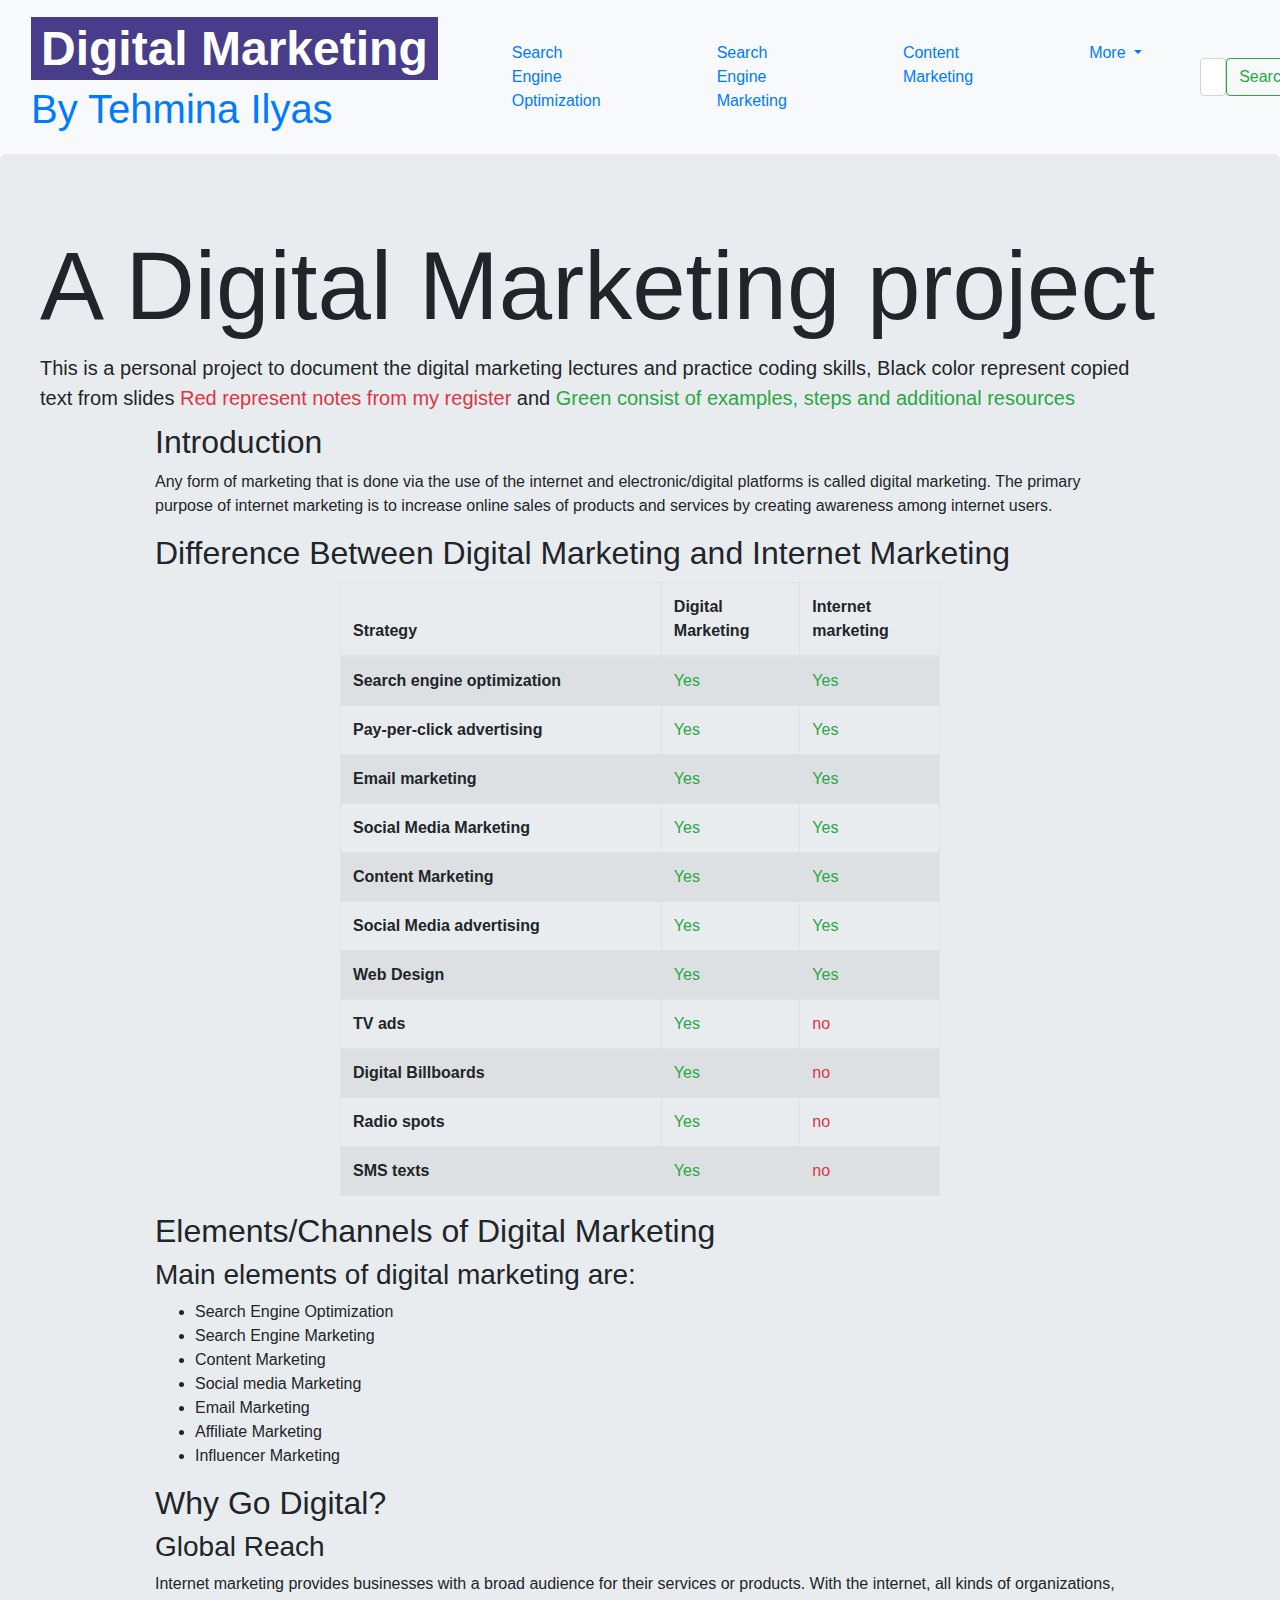
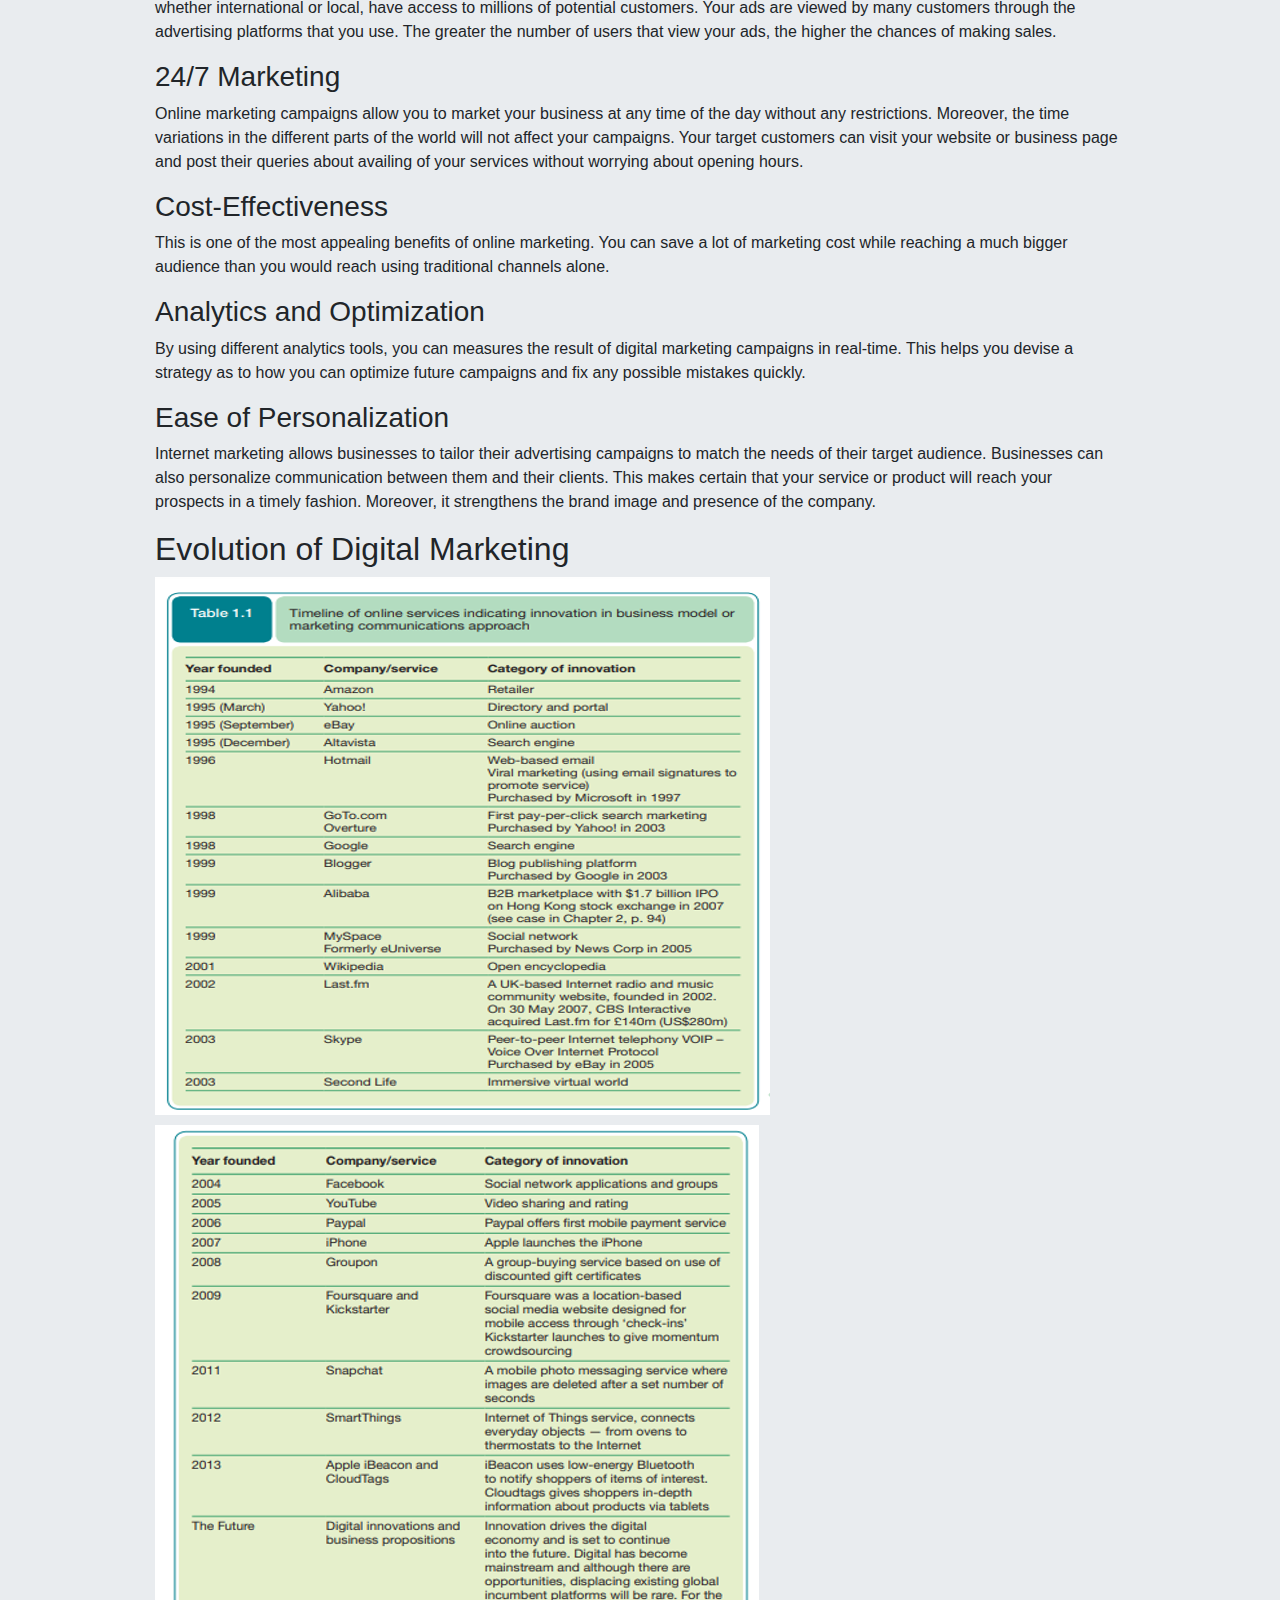
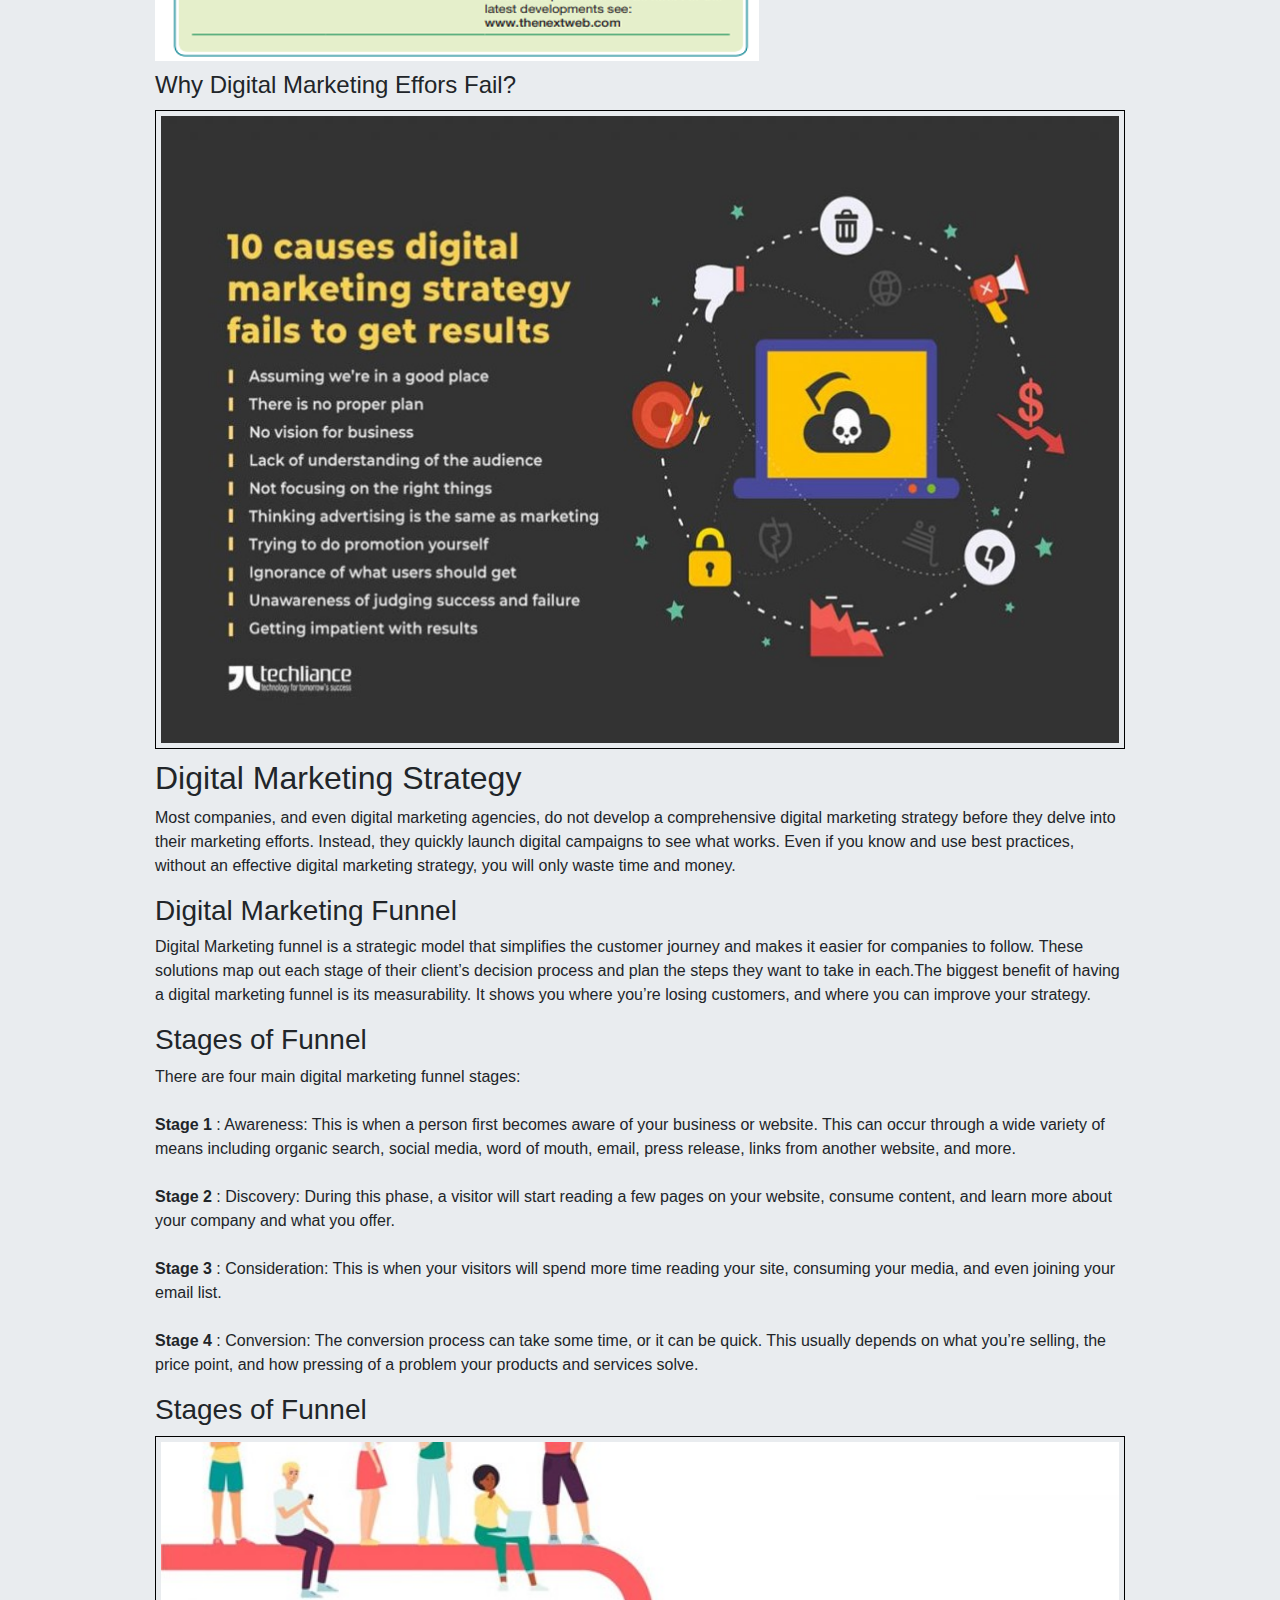
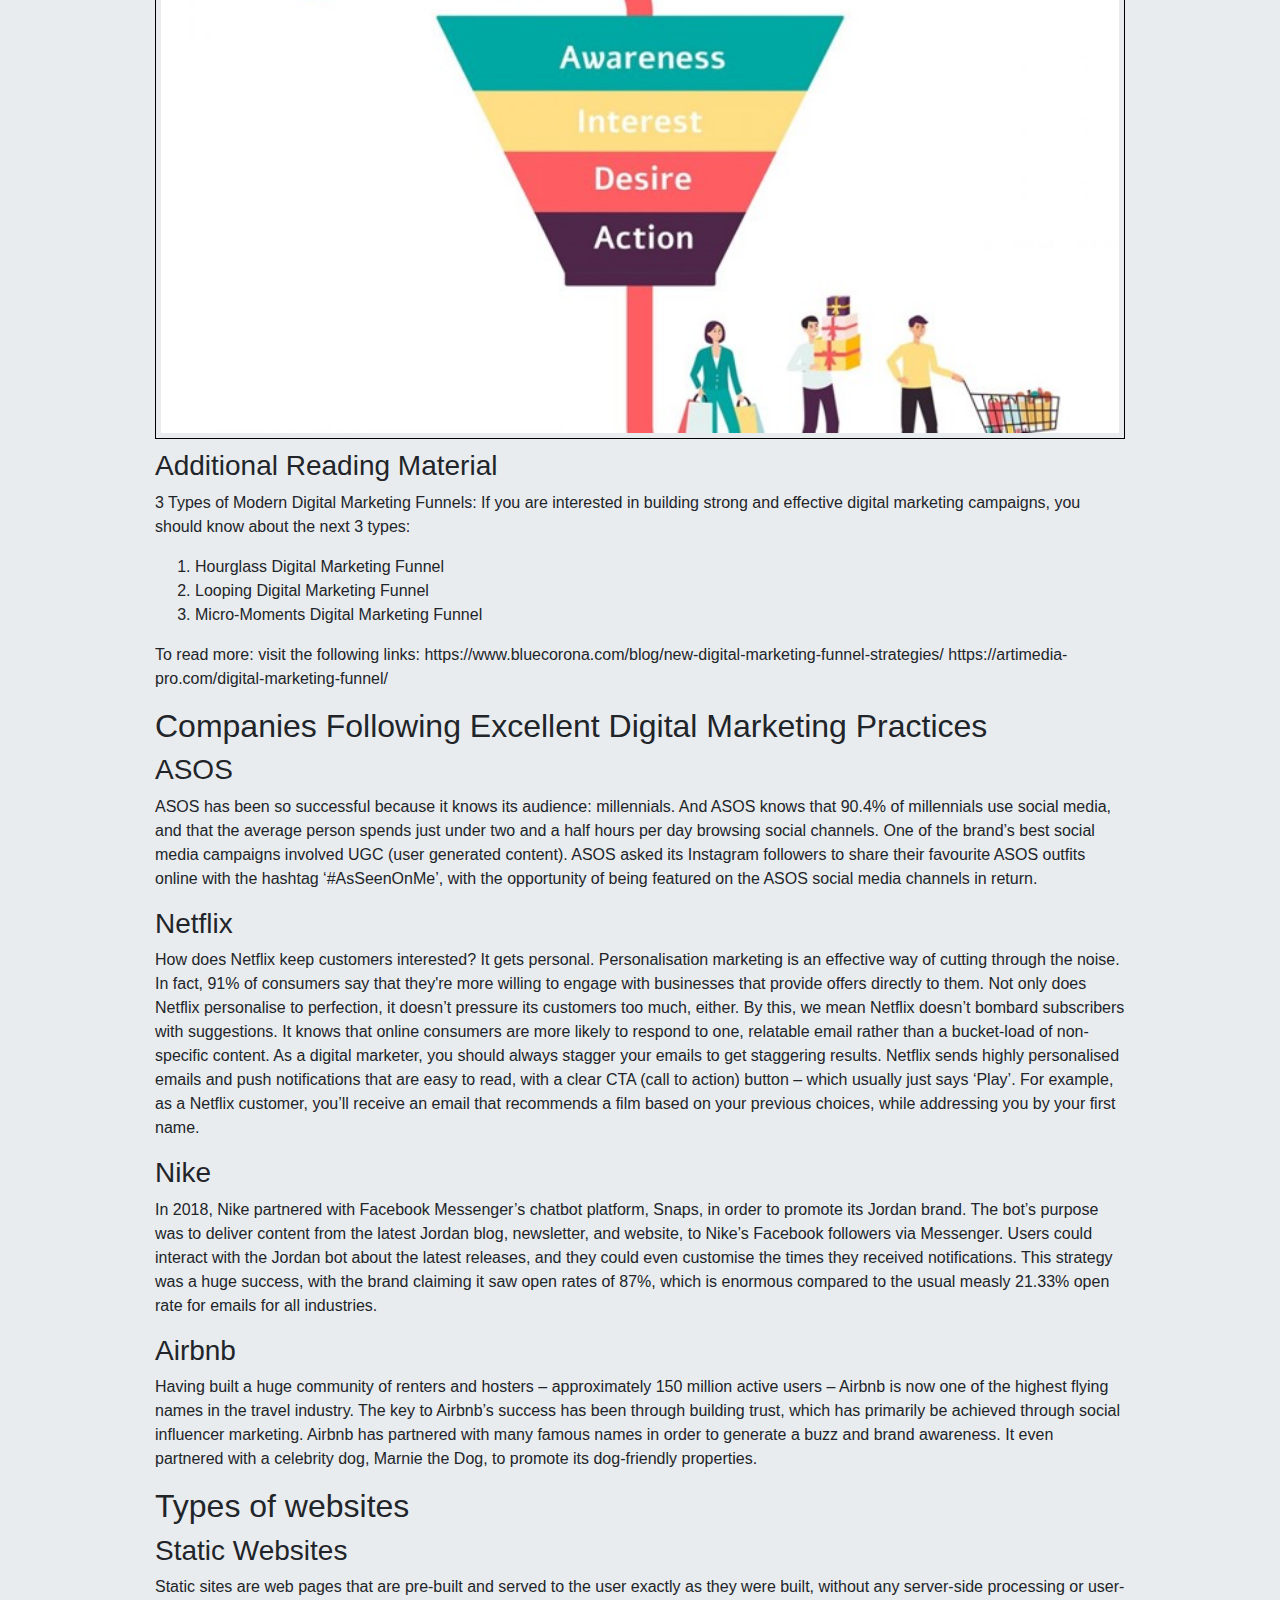
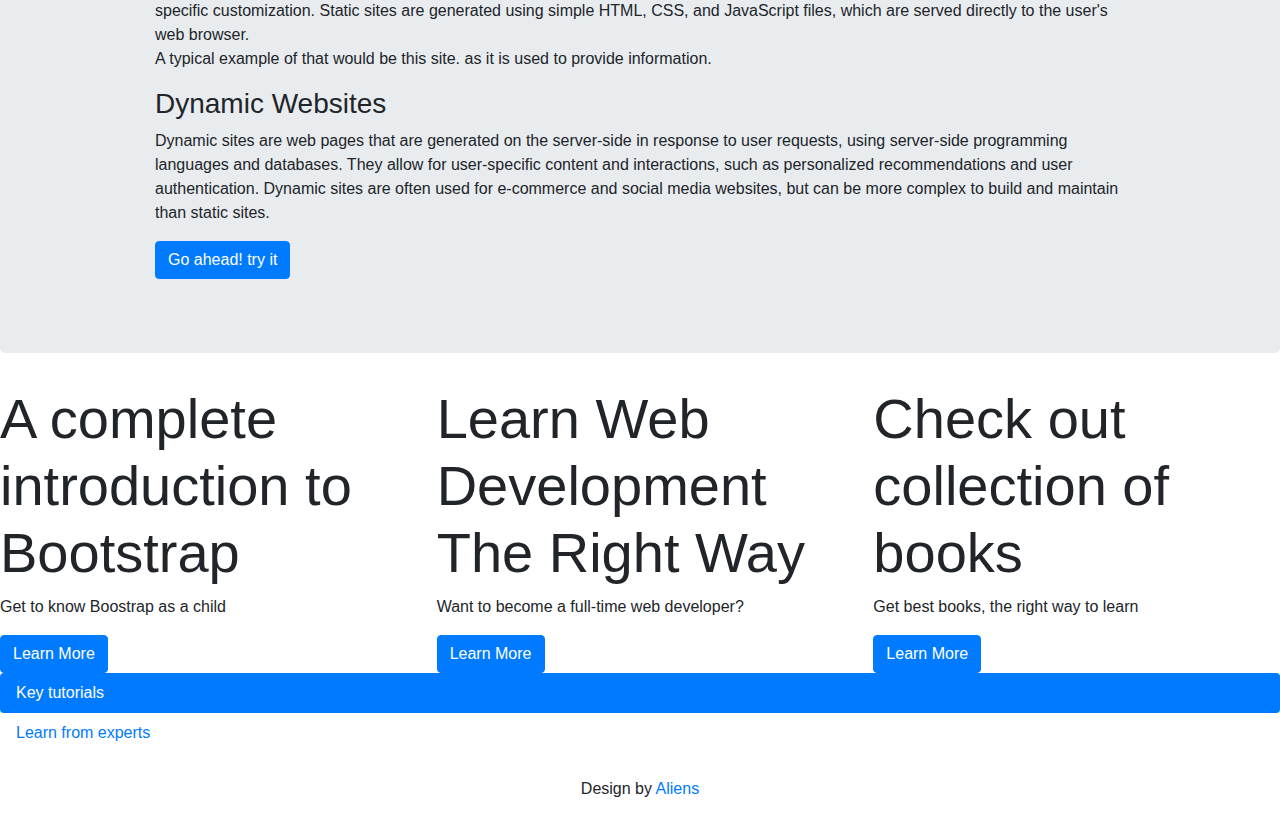
==== SEO.html @ 077355da "images and second page" ====
<!DOCTYPE html>
<html lang="en">
  <head>
      <link href="https://cdn.jsdelivr.net/npm/bootstrap@5.3.0-alpha3/dist/css/bootstrap.min.css" rel="stylesheet" integrity="sha384-KK94CHFLLe+nY2dmCWGMq91rCGa5gtU4mk92HdvYe+M/SXH301p5ILy+dN9+nJOZ" crossorigin="anonymous">
      <link rel="stylesheet" href="css/style.css">

  <!-- MENDATORY-->
      <meta charset="UTF-8"><!-- DEFINE CHAR ENCODING-->
      <meta name="title" content="Vincent van Gogh's early life"><!--TITLE FOR SEO-->
      <meta name="description" content="Early life of van Gogh as a budding painter"><!--DESC FOR SEO-->
      <meta name="keywords" content="Vincent, van Gogh, Dutch, painter, young, early life"><!--KEYWORDS BUT !!BEWARE!!-->
      <meta name="author" content="Deborah Anderson"><!-- AUTHOR FOR SEO-->
      <meta name="viewport" content="width=device-width, initial-scale=1.0"><!--MOBILE DEVICE COMP-->


  <!--  Essential META Tags SM Cards
      <meta property="og:title" content="European Travel Destinations">
      <meta property="og:type" content="article" />
      <meta property="og:image" content="http://euro-travel-example.com/thumbnail.jpg">
      <meta property="og:url" content="http://euro-travel-example.com/index.htm">
      <meta name="twitter:card" content="summary_large_image">
  -->
  <!-- TWITTER THEIR OWN DRUGS
      <meta name="twitter:title" content="European Travel Destinations ">
      <meta name="twitter:description" content=" Offering tour packages for individuals or groups.">
      <meta name="twitter:image" content=" http://euro-travel-example.com/thumbnail.jpg">
      <meta name="twitter:card" content="summary_large_image">
  -->
  <!--  Non-Essential, But Recommended 
      <meta property="og:description" content="Offering tour packages for individuals or groups.">
      <meta property="og:site_name" content="European Travel, Inc.">
      <meta name="twitter:image:alt" content="Alt text for image">
  -->
  <!--  Non-Essential, But Required for Analytics 
      <meta property="fb:app_id" content="your_app_id" />
      <meta name="twitter:site" content="@website-username">
  -->
      <link rel="stylesheet" href="https://stackpath.bootstrapcdn.com/bootstrap/4.3.1/css/bootstrap.min.css" integrity="sha384-ggOyR0iXCbMQv3Xipma34MD+dH/1fQ784/j6cY/iJTQUOhcWr7x9JvoRxT2MZw1T" crossorigin="anonymous">

          

          

          

      <title>Digital Marketing</title>
  </head>
  <body>
      <nav class="navbar navbar-expand-lg bg-body-tertiary bg-light" style="background-color: #e3f2fd;">

      <div class="container-fluid">
        <a class="navbar-brand" href="#"><h1><span class="logo">Digital Marketing</span> </br>By Tehmina Ilyas </h1></a>
        <button class="navbar-toggler" type="button" data-bs-toggle="collapse" data-bs-target="#navbarNavDropdown" aria-controls="navbarNavDropdown" aria-expanded="false" aria-label="Toggle navigation">
          <span class="navbar-toggler-icon"></span>
        </button>
        <div class="collapse navbar-collapse" id="navbarNavDropdown">
          <ul class="navbar-nav">
            <li class="nav-item">
              <a class="nav-link active" aria-current="page" href="#">Search Engine </br>Optimization</a>
            </li>
            <li class="nav-item">
              <a class="nav-link" href="#">Search Engine </br>Marketing</a>
            </li>
            <li class="nav-item">
              <a class="nav-link" href="#">Content Marketing</a>
            </li>
            <li class="nav-item dropdown">
              <a class="nav-link dropdown-toggle" href="#" role="button" data-bs-toggle="dropdown" aria-expanded="false">
                More
              </a>
              <ul class="dropdown-menu">
                <li><a class="dropdown-item" href="#">Social Media Marketing</a></li>
                <li><a class="dropdown-item" href="#">Email Marketing</a></li>
                <li><a class="dropdown-item" href="#">Affiliate Marketing</a></li>
                <li><a class="dropdown-item" href="#">Influencer Marketing</a></li>
                <li><a class="dropdown-item" href="#">Content Marketing</a></li>

              </ul>
            </li>
          </ul>
          <form class="d-flex" role="search">
              <input class="form-control me-2" type="search" placeholder="Search" aria-label="Search">
              <button class="btn btn-outline-success" type="submit">Search</button>
            </form>
        </div>
      </div>
    </nav>

    <!-- <nav class="navbar navbar-expand-lg navbar-dark bg-dark sticky-top" aria-label="Offcanvas navbar large">
      <div class="container-fluid">
        <a class="navbar-brand nav-link active" href="#"><h1><span class="logo">Digital Marketing</span> </br>By Tehmina Ilyas </h1></a>
        <button class="navbar-toggler" type="button" data-bs-toggle="offcanvas" data-bs-target="#offcanvasNavbar2" aria-controls="offcanvasNavbar2" aria-label="Toggle navigation">
          <span class="navbar-toggler-icon"></span>
        </button>
        <div class="offcanvas offcanvas-end text-bg-dark" tabindex="-1" id="offcanvasNavbar2" aria-labelledby="offcanvasNavbar2Label">
          <div class="offcanvas-header">
            <h5 class="offcanvas-title" id="offcanvasNavbar2Label">Offcanvas</h5>
            <button type="button" class="btn-close btn-close-white" data-bs-dismiss="offcanvas" aria-label="Close"></button>
          </div>
          <div class="offcanvas-body">
            <ul class="navbar-nav justify-content-end flex-grow-1 pe-3">
              <li class="nav-item">
                <a class="nav-link" aria-current="page" href="#">Search Engine </br>Optimization</a>
              </li>
              <li class="nav-item">
                <a class="nav-link" href="#">Search Engine </br>Marketing</a>
              </li>
              <li class="nav-item dropdown">
                <a class="nav-link dropdown-toggle" href="#" role="button" data-bs-toggle="dropdown" aria-expanded="false">
                  More
                </a>
                <ul class="dropdown-menu">
                  <li><a class="dropdown-item" href="#">Social Media Marketing</a></li>
                <li><a class="dropdown-item" href="#">Email Marketing</a></li>
                <li><a class="dropdown-item" href="#">Affiliate Marketing</a></li>
                <li><a class="dropdown-item" href="#">Influencer Marketing</a></li>
                <li><a class="dropdown-item" href="#">Content Marketing</a></li>
                </ul>
              </li>
            </ul>
            <form class="d-flex mt-3 mt-lg-0" role="search">
              <input class="form-control me-2" type="search" placeholder="Search" aria-label="Search">
              <button class="btn btn-outline-success" type="submit">Search</button>
            </form>
          </div>
        </div>
      </div>
    </nav> -->

    <div class="jumbotron bg-dark-subtle introductions" >
        <h1 class="display-1 main-heading" >A Digital Marketing project</h1>
        <p class="lead fw-light main-heading"  >This is a personal project to document the digital marketing lectures and practice coding skills, <b> Black</b> color represent copied</br> text from slides <span class="text-danger"><b>Red</b> represent notes from my register</span> and <span class="text-success"><b>Green</b> consist of examples, steps and additional resources</span></p>
        <section class="introduction text-xl-left container-fluid" id="introduction">
            <h2>Introduction</h2>
            <p>Any form of marketing that is done via the use of the internet and electronic/digital platforms is called digital marketing. The primary purpose of internet marketing is to increase online sales of products and services by creating awareness among internet users.
            </p>
            <!--Image section from slides-->
            <h2>Difference Between Digital Marketing and Internet Marketing</h2>
    <!-- <table class="table text-wrap"   > -->
        <table class="table table-bordered table-striped" style="width: 600px;">

      <thead>
        <tr>
          <th scope="col">Strategy</th>
          <th scope="col">Digital </br>Marketing</th>
          <th scope="col">Internet </br>marketing</th>
        </tr>
      </thead>
      <tbody>
        <tr>
            <th scope="row">Search engine optimization</th>
            <td class="text-success">Yes</td>
            <td class="text-success">Yes</td>
          </tr>
        <tr>
          <th scope="row">Pay-per-click advertising</th>
          <td class="text-success">Yes</td>
            <td class="text-success">Yes</td>
        </tr>
        <tr>
            <th scope="row">Email marketing</th>
            <td class="text-success">Yes</td>
            <td class="text-success">Yes</td>
          </tr>
          <tr>
            <th scope="row">Social Media Marketing</th>
            <td class="text-success">Yes</td>
            <td class="text-success">Yes</td>
          </tr><tr>
            <th scope="row">Content Marketing</th>
            <td class="text-success">Yes</td>
            <td class="text-success">Yes</td>
          </tr><tr>
            <th scope="row">Social Media advertising</th>
            <td class="text-success">Yes</td>
            <td class="text-success">Yes</td>
          </tr><tr>
            <th scope="row">Web Design</th>
            <td class="text-success">Yes</td>
            <td class="text-success">Yes</td>
          </tr><tr>
            <th scope="row">TV ads</th>
            <td class="text-success">Yes</td>
            <td class="text-danger">no</td>
          </tr><tr>
            <th scope="row">Digital Billboards</th>
            <td class="text-success">Yes</td>
            <td class="text-danger">no</td>
          </tr><tr>
            <th scope="row">Radio spots</th>
            <td class="text-success">Yes</td>
            <td class="text-danger">no</td>
          </tr><tr>
            <th scope="row">SMS texts</th>
            <td class="text-success">Yes</td>
            <td class="text-danger">no</td>
          </tr>
      </tbody>
    </table>
      <h2>Elements/Channels of Digital Marketing </h2>
        <h3>Main elements of digital marketing are:</h3>
          <ul>
            <li>Search Engine Optimization</li>
            <li>Search Engine Marketing</li>
            <li>Content Marketing</li>
            <li>Social media Marketing</li>
            <li>Email Marketing</li>
            <li>Affiliate Marketing</li>
            <li>Influencer Marketing</li>
          </ul>
      <h2>Why Go Digital?</h2>
        <h3>Global Reach</h3>
          <p>Internet marketing provides businesses with a broad audience for their services or products. With the internet, all kinds of organizations, whether international or local, have access to millions of potential customers. Your ads are viewed by many customers through the advertising platforms that you use. The greater the number of users that view your ads, the higher the chances of making sales.</p>
        <h3>24/7 Marketing</h3>
          <p>Online marketing campaigns allow you to market your business at any time of the day without any restrictions. Moreover, the time variations in the different parts of the world will not affect your campaigns. Your target customers can visit your website or business page and post their queries about availing of your services without worrying about opening hours.</p> 
        <h3>Cost-Effectiveness</h3>
          <p>This is one of the most appealing benefits of online marketing. You can save a lot of marketing cost while reaching a much bigger audience than you would reach using traditional channels alone.</p>
        <h3>Analytics and Optimization</h3>
          <p>By using different analytics tools, you can measures the result of digital marketing campaigns in real-time. This helps you devise a strategy as to how you can optimize future campaigns and fix any possible mistakes quickly. </p>
        <h3>Ease of Personalization</h3>
          <p>Internet marketing allows businesses to tailor their advertising campaigns to match the needs of their target audience. Businesses can also personalize communication between them and their clients. This makes certain that your service or product will reach your prospects in a timely fashion. Moreover, it strengthens the brand image and presence of the company.</p>
       <h2>Evolution of Digital Marketing</h2>
       <img src="img/evolution1.png"  class="rounded-3 img-fluid text-center" alt="..."><img src="img/evolution 2.png" class="rounded-3 img-fluid text-center" style="margin: 10px 0;" alt="...">
       <h4>Why Digital Marketing Effors Fail?</h4>
       <img  src="img/causes of digital marketing failure.jpg"  class="center align-items-center rounded-3 text-center img-fluid" alt="...">
       <h2>Digital Marketing Strategy </h2>
          <p>Most companies, and even digital marketing agencies, do not develop a comprehensive digital marketing strategy before they delve into their marketing efforts. Instead, they quickly launch digital campaigns to see what works. Even if you know and use best practices, without an effective digital marketing strategy, you will only waste time and money.</p>
        <h3>Digital Marketing Funnel</h3>
          <p>Digital Marketing funnel is a strategic model that simplifies the customer journey and makes it easier for companies to follow. These solutions map out each stage of their client’s decision process and plan the steps they want to take in each.The biggest benefit of having a digital marketing funnel is its measurability. It shows you where you’re losing customers, and where you can improve your strategy.</p>
        <h3>Stages of Funnel</h3>
          <p>There are four main digital marketing funnel stages:
          <br><br>
          <b> Stage 1 </b> : Awareness: This is when a person first becomes aware of your business or website. This can occur through a wide variety of means including organic search, social media, word of mouth, email, press release, links from another website, and more.
          <br><br>
          <b> Stage 2 </b> : Discovery: During this phase, a visitor will start reading a few pages on your website, consume content, and learn more about your company and what you offer. 
          <br><br>
          <b> Stage 3 </b> : Consideration: This is when your visitors will spend more time reading your site, consuming your media, and even joining your email list.
          <br><br>
          <b> Stage 4 </b> : Conversion: The conversion process can take some time, or it can be quick. This usually depends on what you’re selling, the price point, and how pressing of a problem your products and services solve.
          </p>
        <h3>Stages of Funnel</h3>
        <img src="img/funnel.jpg"  class="center align-items-center rounded-3 img-fluid text-center" alt="">
        <h3>Additional Reading Material</h3>
          <p>3 Types of Modern Digital Marketing Funnels: If you are interested in building strong and effective digital marketing campaigns, you should know about the next 3 types:
            <ol>
              <li>Hourglass Digital Marketing Funnel</li>
              <li>Looping Digital Marketing Funnel</li>
              <li>Micro-Moments Digital Marketing Funnel</li>
            </ol>
          To read more: visit the following links: 
          https://www.bluecorona.com/blog/new-digital-marketing-funnel-strategies/ 
          https://artimedia-pro.com/digital-marketing-funnel/ </p>
      <h2>Companies Following Excellent Digital Marketing Practices</h2>
        <h3>ASOS</h3>
          <p>ASOS has been so successful because it knows its audience: millennials. And ASOS knows that 90.4% of millennials use social media, and that the average person spends just under two and a half hours per day browsing social channels. One of the brand’s best social media campaigns involved UGC (user generated content). ASOS asked its Instagram followers to share their favourite ASOS outfits online with the hashtag ‘#AsSeenOnMe’, with the opportunity of being featured on the ASOS social media channels in return.</p>
        <h3>Netflix</h3>
          <p>How does Netflix keep customers interested? It gets personal. Personalisation marketing is an effective way of cutting through the noise. In fact, 91% of consumers say that they're more willing to engage with businesses that provide offers directly to them. Not only does Netflix personalise to perfection, it doesn’t pressure its customers too much, either. By this, we mean Netflix doesn’t bombard subscribers with suggestions. It knows that online consumers are more likely to respond to one, relatable email rather than a bucket-load of non-specific content. As a digital marketer, you should always stagger your emails to get staggering results. Netflix sends highly personalised emails and push notifications that are easy to read, with a clear CTA (call to action) button – which usually just says ‘Play’. For example, as a Netflix customer, you’ll receive an email that recommends a film based on your previous choices, while addressing you by your first name.</p>
        <h3>Nike</h3>
          <p>In 2018, Nike partnered with Facebook Messenger’s chatbot platform, Snaps, in order to promote its Jordan brand. The bot’s purpose was to deliver content from the latest Jordan blog, newsletter, and website, to Nike’s Facebook followers via Messenger. Users could interact with the Jordan bot about the latest releases, and they could even customise the times they received notifications. This strategy was a huge success, with the brand claiming it saw open rates of 87%, which is enormous compared to the usual measly 21.33% open rate for emails for all industries. </p>
        <h3>Airbnb</h3>
          <p> Having built a huge community of renters and hosters – approximately 150 million active users – Airbnb is now one of the highest flying names in the travel industry. The key to Airbnb’s success has been through building trust, which has primarily be achieved through social influencer marketing. Airbnb has partnered with many famous names in order to generate a buzz and brand awareness. It even partnered with a celebrity dog, Marnie the Dog, to promote its dog-friendly properties. </p>
        
      <h2>Types of websites</h2>
        <h3>Static Websites</h3>
          <p>Static sites are web pages that are pre-built and served to the user exactly as they were built, without any server-side processing or user-specific customization. Static sites are generated using simple HTML, CSS, and JavaScript files, which are served directly to the user's web browser.
          <br>A typical example of that would be this site. as it is used to provide information.</p>
        <h3>Dynamic Websites</h3>
          <p>Dynamic sites are web pages that are generated on the server-side in response to user requests, using server-side programming languages and databases. They allow for user-specific content and interactions, such as personalized recommendations and user authentication. Dynamic sites are often used for e-commerce and social media websites, but can be more complex to build and maintain than static sites.</p>
          <button type="button" class="btn btn-primary" data-bs-toggle="modal" data-bs-target="#exampleModal">Go ahead! try it
          </button>
    </section>
    </div>
  <!-- <! — nested columns → -->
  <div class="row">
  <!-- <! — first nested column → -->
  <div class="col-md">
    <h3 class="display-4">A complete introduction to Bootstrap</h3>
  <p>
  Get to know Boostrap as a child
  </p>
  <a href="#" class='btn btn-primary'>Learn More</a>
  </div>
  <!-- <! — second nested column → -->
  <div class='col-md'>
  <h3 class='display-4'>Learn Web Development The Right Way</h3>
  <p>
  Want to become a full-time web developer?
  </p>
  <a href='#' class='btn btn-primary'>Learn More</a>
  </div>
  <!-- <! — third nested column → -->
  <div class='col-md'>
  <h3 class='display-4'>Check out collection of books</h3>
  <p>
  Get best books, the right way to learn
  </p>
  <a href='#' class='btn btn-primary'>Learn More</a>
  </div>
  </div>

  <ul class='nav nav-pills flex-column'>
      <li class=”nav-item”>
      <a class='nav-link active' href='#'>Key tutorials</a>
      </li>
      <li class='nav-item'>
      <a class='nav-link' href='#''>Learn from experts</a>
      </li>
      <!-- <!—- more links -->
    </ul>

    <footer class="container mt-4">
      <div class="row">
      <div class="col">
      <p class="text-center">Design by <a href="#">Aliens</a></p>
      </div>
      </div>
    </footer>



    <div class="modal fade" id="exampleModal" tabindex="-1" aria-labelledby="exampleModalLabel" aria-hidden="true">

    <div class="modal-dialog">
        <div class="modal-content">
          <div class="modal-header">
            <h5 class="modal-title">See! told you</h5>
            <button type="button" class="btn-close" data-bs-dismiss="modal" aria-label="Close"></button>
          </div>
          <div class="modal-body">
            <p>While you are here how about try this input elements</p>
            <form id="form" method="POST"  action="https://script.google.com/macros/s/AKfycbw_Alu7uqpLmqt9SzD5tSRueh3qlzCm1zr0C1YlCjNYVIawcorrEL-LL7xiwVidO9kQbg/exec">
              <div class="mb-3">
                <label for="exampleInputEmail1" class="form-label">Full Name</label>
                <input type="text" name="full-name" class="form-control" id="exampleInputEmail1" aria-describedby="emailHelp" placeholder="e.g. My name is John Wick.." required>
              </div>
              <div class="mb-3 form-check">
                <input type="checkbox" class="form-check-input" id="exampleCheck1">
                <label class="form-check-label" for="exampleCheck1">Check me out</label>
              </div>
              <button id="submit" type="submit" class="btn btn-primary">Submit</button>
            </form>
          </div>
          <div class="modal-footer">
            <button type="button" class="btn btn-secondary" data-bs-dismiss="modal">Close</button>
          </div>
        </div>
      </div>
    </div>

      <script src="https://cdn.jsdelivr.net/npm/@popperjs/core@2.11.7/dist/umd/popper.min.js" integrity="sha384-zYPOMqeu1DAVkHiLqWBUTcbYfZ8osu1Nd6Z89ify25QV9guujx43ITvfi12/QExE" crossorigin="anonymous"></script>
      <script src="https://cdn.jsdelivr.net/npm/bootstrap@5.3.0-alpha3/dist/js/bootstrap.min.js" integrity="sha384-Y4oOpwW3duJdCWv5ly8SCFYWqFDsfob/3GkgExXKV4idmbt98QcxXYs9UoXAB7BZ" crossorigin="anonymous">
      const myModal = document.getElementById('myModal')
          const myInput = document.getElementById('myInput')
          
          myModal.addEventListener('shown.bs.modal', () => {
            myInput.focus()
          })
          
          
          </script>

  <script>
      const form = document.querySelector("#form")
      const submitButton = document.querySelector("#submit")
      const scriptURL = 'https://script.google.com/macros/s/AKfycbwG9vCMBREFM4suhSiTdVPFu7-F-6JclKyZGGuKjFS-dqaZT6kKXS6r_15kub3YH2R5yw/exec'
  
      form.addEventListener('submit', e => {
        submitButton.disabled = true
        e.preventDefault()
        let requestBody = new FormData(form)
        fetch(scriptURL, { method: 'POST', body: requestBody})
          .then(response => {
            alert("Now click on the link below to check if it's visible there", response)
            submitButton.disabled = false
            })
          .catch(error => {
          alert('Error!', error.message)
            submitButton.disabled = false
  
          }
          )
      })
  </script>
  </body>
</html>
---- css/style.css ----
.logo {
    margin: 0;
    padding: 10px 25px;
    font-size: 1.2em;
    font-weight: 600;
    padding-bottom: 30px;
    font-family: 'Lucida Sans', 'Lucida Sans Regular', 'Lucida Grande', 'Lucida Sans Unicode', Geneva, Verdana, sans-serif;
    line-height: 1.5;
    color: white;
    background-color: darkslateblue;
    padding: 5px 10px;
        }

        h1 {
            font-size: 1.2em;
        }
        nav ul li {
            padding: 0 50px; 
        }

        .introduction {
            margin: 10px auto;
            max-width: 1000px;
            min-width: none;
            padding: 0 auto;
            
        }

        .center {
            display: block;
            margin-left: auto;
            margin-right: auto;
            margin-top: 10px;
            margin-bottom: 10px;
            width: 100%;
            padding: 5px;
            border: 1px solid black;
        }
.main-heading {
    margin: 10px auto;
    max-width: 1200px;
    min-width: none;
    padding: 0 auto;
}

table {
    margin: 10px auto;
    max-width: 600px;
    min-width: none;
    padding: 0 auto;
}
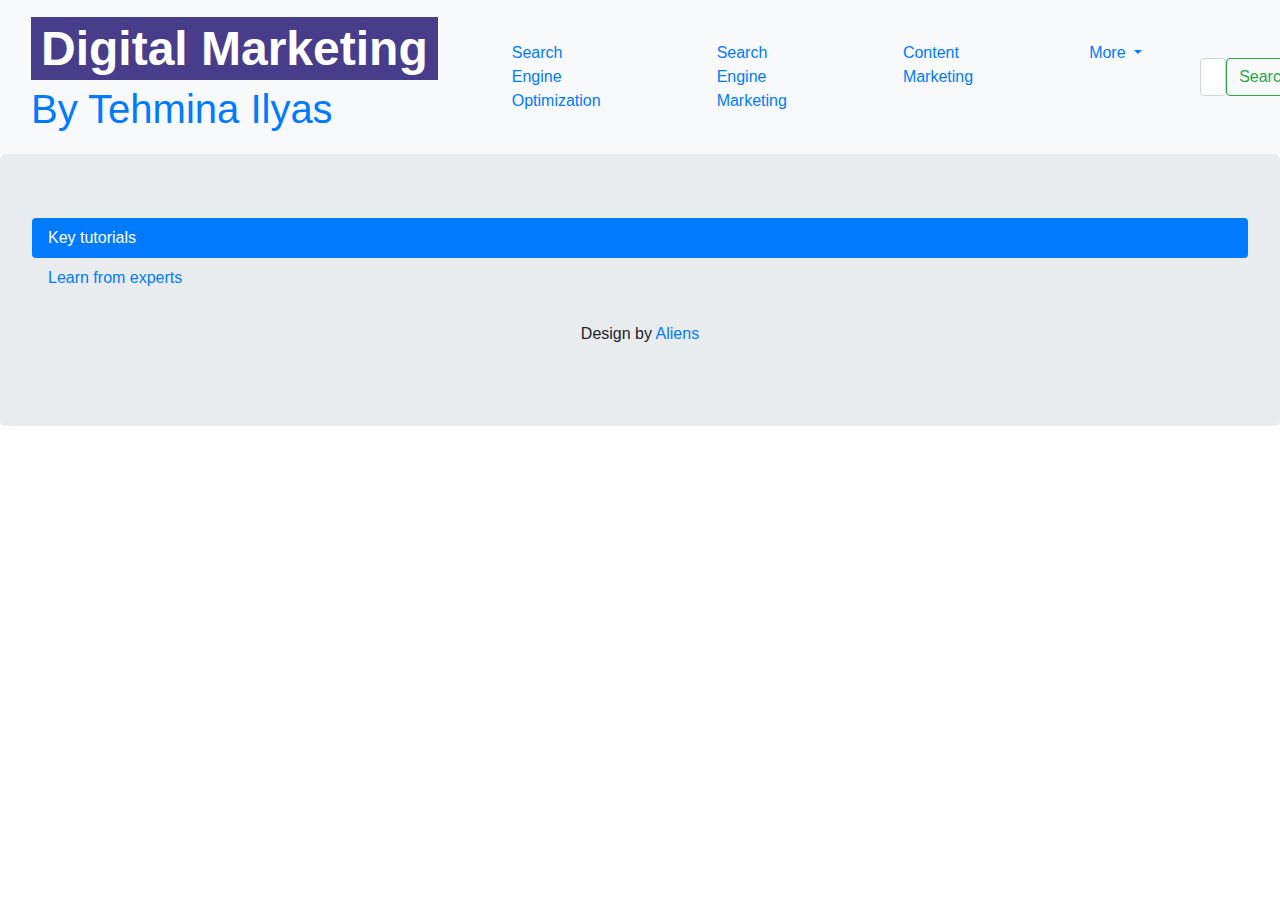
==== commit a06a7609: "changes to make it resposive" ====
--- a/SEO.html
+++ b/SEO.html
@@ -128,175 +128,7 @@
     </nav> -->
 
     <div class="jumbotron bg-dark-subtle introductions" >
-        <h1 class="display-1 main-heading" >A Digital Marketing project</h1>
-        <p class="lead fw-light main-heading"  >This is a personal project to document the digital marketing lectures and practice coding skills, <b> Black</b> color represent copied</br> text from slides <span class="text-danger"><b>Red</b> represent notes from my register</span> and <span class="text-success"><b>Green</b> consist of examples, steps and additional resources</span></p>
-        <section class="introduction text-xl-left container-fluid" id="introduction">
-            <h2>Introduction</h2>
-            <p>Any form of marketing that is done via the use of the internet and electronic/digital platforms is called digital marketing. The primary purpose of internet marketing is to increase online sales of products and services by creating awareness among internet users.
-            </p>
-            <!--Image section from slides-->
-            <h2>Difference Between Digital Marketing and Internet Marketing</h2>
-    <!-- <table class="table text-wrap"   > -->
-        <table class="table table-bordered table-striped" style="width: 600px;">
-
-      <thead>
-        <tr>
-          <th scope="col">Strategy</th>
-          <th scope="col">Digital </br>Marketing</th>
-          <th scope="col">Internet </br>marketing</th>
-        </tr>
-      </thead>
-      <tbody>
-        <tr>
-            <th scope="row">Search engine optimization</th>
-            <td class="text-success">Yes</td>
-            <td class="text-success">Yes</td>
-          </tr>
-        <tr>
-          <th scope="row">Pay-per-click advertising</th>
-          <td class="text-success">Yes</td>
-            <td class="text-success">Yes</td>
-        </tr>
-        <tr>
-            <th scope="row">Email marketing</th>
-            <td class="text-success">Yes</td>
-            <td class="text-success">Yes</td>
-          </tr>
-          <tr>
-            <th scope="row">Social Media Marketing</th>
-            <td class="text-success">Yes</td>
-            <td class="text-success">Yes</td>
-          </tr><tr>
-            <th scope="row">Content Marketing</th>
-            <td class="text-success">Yes</td>
-            <td class="text-success">Yes</td>
-          </tr><tr>
-            <th scope="row">Social Media advertising</th>
-            <td class="text-success">Yes</td>
-            <td class="text-success">Yes</td>
-          </tr><tr>
-            <th scope="row">Web Design</th>
-            <td class="text-success">Yes</td>
-            <td class="text-success">Yes</td>
-          </tr><tr>
-            <th scope="row">TV ads</th>
-            <td class="text-success">Yes</td>
-            <td class="text-danger">no</td>
-          </tr><tr>
-            <th scope="row">Digital Billboards</th>
-            <td class="text-success">Yes</td>
-            <td class="text-danger">no</td>
-          </tr><tr>
-            <th scope="row">Radio spots</th>
-            <td class="text-success">Yes</td>
-            <td class="text-danger">no</td>
-          </tr><tr>
-            <th scope="row">SMS texts</th>
-            <td class="text-success">Yes</td>
-            <td class="text-danger">no</td>
-          </tr>
-      </tbody>
-    </table>
-      <h2>Elements/Channels of Digital Marketing </h2>
-        <h3>Main elements of digital marketing are:</h3>
-          <ul>
-            <li>Search Engine Optimization</li>
-            <li>Search Engine Marketing</li>
-            <li>Content Marketing</li>
-            <li>Social media Marketing</li>
-            <li>Email Marketing</li>
-            <li>Affiliate Marketing</li>
-            <li>Influencer Marketing</li>
-          </ul>
-      <h2>Why Go Digital?</h2>
-        <h3>Global Reach</h3>
-          <p>Internet marketing provides businesses with a broad audience for their services or products. With the internet, all kinds of organizations, whether international or local, have access to millions of potential customers. Your ads are viewed by many customers through the advertising platforms that you use. The greater the number of users that view your ads, the higher the chances of making sales.</p>
-        <h3>24/7 Marketing</h3>
-          <p>Online marketing campaigns allow you to market your business at any time of the day without any restrictions. Moreover, the time variations in the different parts of the world will not affect your campaigns. Your target customers can visit your website or business page and post their queries about availing of your services without worrying about opening hours.</p> 
-        <h3>Cost-Effectiveness</h3>
-          <p>This is one of the most appealing benefits of online marketing. You can save a lot of marketing cost while reaching a much bigger audience than you would reach using traditional channels alone.</p>
-        <h3>Analytics and Optimization</h3>
-          <p>By using different analytics tools, you can measures the result of digital marketing campaigns in real-time. This helps you devise a strategy as to how you can optimize future campaigns and fix any possible mistakes quickly. </p>
-        <h3>Ease of Personalization</h3>
-          <p>Internet marketing allows businesses to tailor their advertising campaigns to match the needs of their target audience. Businesses can also personalize communication between them and their clients. This makes certain that your service or product will reach your prospects in a timely fashion. Moreover, it strengthens the brand image and presence of the company.</p>
-       <h2>Evolution of Digital Marketing</h2>
-       <img src="img/evolution1.png"  class="rounded-3 img-fluid text-center" alt="..."><img src="img/evolution 2.png" class="rounded-3 img-fluid text-center" style="margin: 10px 0;" alt="...">
-       <h4>Why Digital Marketing Effors Fail?</h4>
-       <img  src="img/causes of digital marketing failure.jpg"  class="center align-items-center rounded-3 text-center img-fluid" alt="...">
-       <h2>Digital Marketing Strategy </h2>
-          <p>Most companies, and even digital marketing agencies, do not develop a comprehensive digital marketing strategy before they delve into their marketing efforts. Instead, they quickly launch digital campaigns to see what works. Even if you know and use best practices, without an effective digital marketing strategy, you will only waste time and money.</p>
-        <h3>Digital Marketing Funnel</h3>
-          <p>Digital Marketing funnel is a strategic model that simplifies the customer journey and makes it easier for companies to follow. These solutions map out each stage of their client’s decision process and plan the steps they want to take in each.The biggest benefit of having a digital marketing funnel is its measurability. It shows you where you’re losing customers, and where you can improve your strategy.</p>
-        <h3>Stages of Funnel</h3>
-          <p>There are four main digital marketing funnel stages:
-          <br><br>
-          <b> Stage 1 </b> : Awareness: This is when a person first becomes aware of your business or website. This can occur through a wide variety of means including organic search, social media, word of mouth, email, press release, links from another website, and more.
-          <br><br>
-          <b> Stage 2 </b> : Discovery: During this phase, a visitor will start reading a few pages on your website, consume content, and learn more about your company and what you offer. 
-          <br><br>
-          <b> Stage 3 </b> : Consideration: This is when your visitors will spend more time reading your site, consuming your media, and even joining your email list.
-          <br><br>
-          <b> Stage 4 </b> : Conversion: The conversion process can take some time, or it can be quick. This usually depends on what you’re selling, the price point, and how pressing of a problem your products and services solve.
-          </p>
-        <h3>Stages of Funnel</h3>
-        <img src="img/funnel.jpg"  class="center align-items-center rounded-3 img-fluid text-center" alt="">
-        <h3>Additional Reading Material</h3>
-          <p>3 Types of Modern Digital Marketing Funnels: If you are interested in building strong and effective digital marketing campaigns, you should know about the next 3 types:
-            <ol>
-              <li>Hourglass Digital Marketing Funnel</li>
-              <li>Looping Digital Marketing Funnel</li>
-              <li>Micro-Moments Digital Marketing Funnel</li>
-            </ol>
-          To read more: visit the following links: 
-          https://www.bluecorona.com/blog/new-digital-marketing-funnel-strategies/ 
-          https://artimedia-pro.com/digital-marketing-funnel/ </p>
-      <h2>Companies Following Excellent Digital Marketing Practices</h2>
-        <h3>ASOS</h3>
-          <p>ASOS has been so successful because it knows its audience: millennials. And ASOS knows that 90.4% of millennials use social media, and that the average person spends just under two and a half hours per day browsing social channels. One of the brand’s best social media campaigns involved UGC (user generated content). ASOS asked its Instagram followers to share their favourite ASOS outfits online with the hashtag ‘#AsSeenOnMe’, with the opportunity of being featured on the ASOS social media channels in return.</p>
-        <h3>Netflix</h3>
-          <p>How does Netflix keep customers interested? It gets personal. Personalisation marketing is an effective way of cutting through the noise. In fact, 91% of consumers say that they're more willing to engage with businesses that provide offers directly to them. Not only does Netflix personalise to perfection, it doesn’t pressure its customers too much, either. By this, we mean Netflix doesn’t bombard subscribers with suggestions. It knows that online consumers are more likely to respond to one, relatable email rather than a bucket-load of non-specific content. As a digital marketer, you should always stagger your emails to get staggering results. Netflix sends highly personalised emails and push notifications that are easy to read, with a clear CTA (call to action) button – which usually just says ‘Play’. For example, as a Netflix customer, you’ll receive an email that recommends a film based on your previous choices, while addressing you by your first name.</p>
-        <h3>Nike</h3>
-          <p>In 2018, Nike partnered with Facebook Messenger’s chatbot platform, Snaps, in order to promote its Jordan brand. The bot’s purpose was to deliver content from the latest Jordan blog, newsletter, and website, to Nike’s Facebook followers via Messenger. Users could interact with the Jordan bot about the latest releases, and they could even customise the times they received notifications. This strategy was a huge success, with the brand claiming it saw open rates of 87%, which is enormous compared to the usual measly 21.33% open rate for emails for all industries. </p>
-        <h3>Airbnb</h3>
-          <p> Having built a huge community of renters and hosters – approximately 150 million active users – Airbnb is now one of the highest flying names in the travel industry. The key to Airbnb’s success has been through building trust, which has primarily be achieved through social influencer marketing. Airbnb has partnered with many famous names in order to generate a buzz and brand awareness. It even partnered with a celebrity dog, Marnie the Dog, to promote its dog-friendly properties. </p>
         
-      <h2>Types of websites</h2>
-        <h3>Static Websites</h3>
-          <p>Static sites are web pages that are pre-built and served to the user exactly as they were built, without any server-side processing or user-specific customization. Static sites are generated using simple HTML, CSS, and JavaScript files, which are served directly to the user's web browser.
-          <br>A typical example of that would be this site. as it is used to provide information.</p>
-        <h3>Dynamic Websites</h3>
-          <p>Dynamic sites are web pages that are generated on the server-side in response to user requests, using server-side programming languages and databases. They allow for user-specific content and interactions, such as personalized recommendations and user authentication. Dynamic sites are often used for e-commerce and social media websites, but can be more complex to build and maintain than static sites.</p>
-          <button type="button" class="btn btn-primary" data-bs-toggle="modal" data-bs-target="#exampleModal">Go ahead! try it
-          </button>
-    </section>
-    </div>
-  <!-- <! — nested columns → -->
-  <div class="row">
-  <!-- <! — first nested column → -->
-  <div class="col-md">
-    <h3 class="display-4">A complete introduction to Bootstrap</h3>
-  <p>
-  Get to know Boostrap as a child
-  </p>
-  <a href="#" class='btn btn-primary'>Learn More</a>
-  </div>
-  <!-- <! — second nested column → -->
-  <div class='col-md'>
-  <h3 class='display-4'>Learn Web Development The Right Way</h3>
-  <p>
-  Want to become a full-time web developer?
-  </p>
-  <a href='#' class='btn btn-primary'>Learn More</a>
-  </div>
-  <!-- <! — third nested column → -->
-  <div class='col-md'>
-  <h3 class='display-4'>Check out collection of books</h3>
-  <p>
-  Get best books, the right way to learn
-  </p>
-  <a href='#' class='btn btn-primary'>Learn More</a>
-  </div>
-  </div>
 
   <ul class='nav nav-pills flex-column'>
       <li class=”nav-item”>
--- a/css/style.css
+++ b/css/style.css
@@ -18,13 +18,7 @@
             padding: 0 50px; 
         }
 
-        .introduction {
-            margin: 10px auto;
-            max-width: 1000px;
-            min-width: none;
-            padding: 0 auto;
-            
-        }
+      
 
         .center {
             display: block;
@@ -36,18 +30,10 @@
             padding: 5px;
             border: 1px solid black;
         }
-.main-heading {
-    margin: 10px auto;
-    max-width: 1200px;
-    min-width: none;
-    padding: 0 auto;
-}
+
 
 table {
     margin: 10px auto;
-    max-width: 600px;
-    min-width: none;
-    padding: 0 auto;
 }
 
           